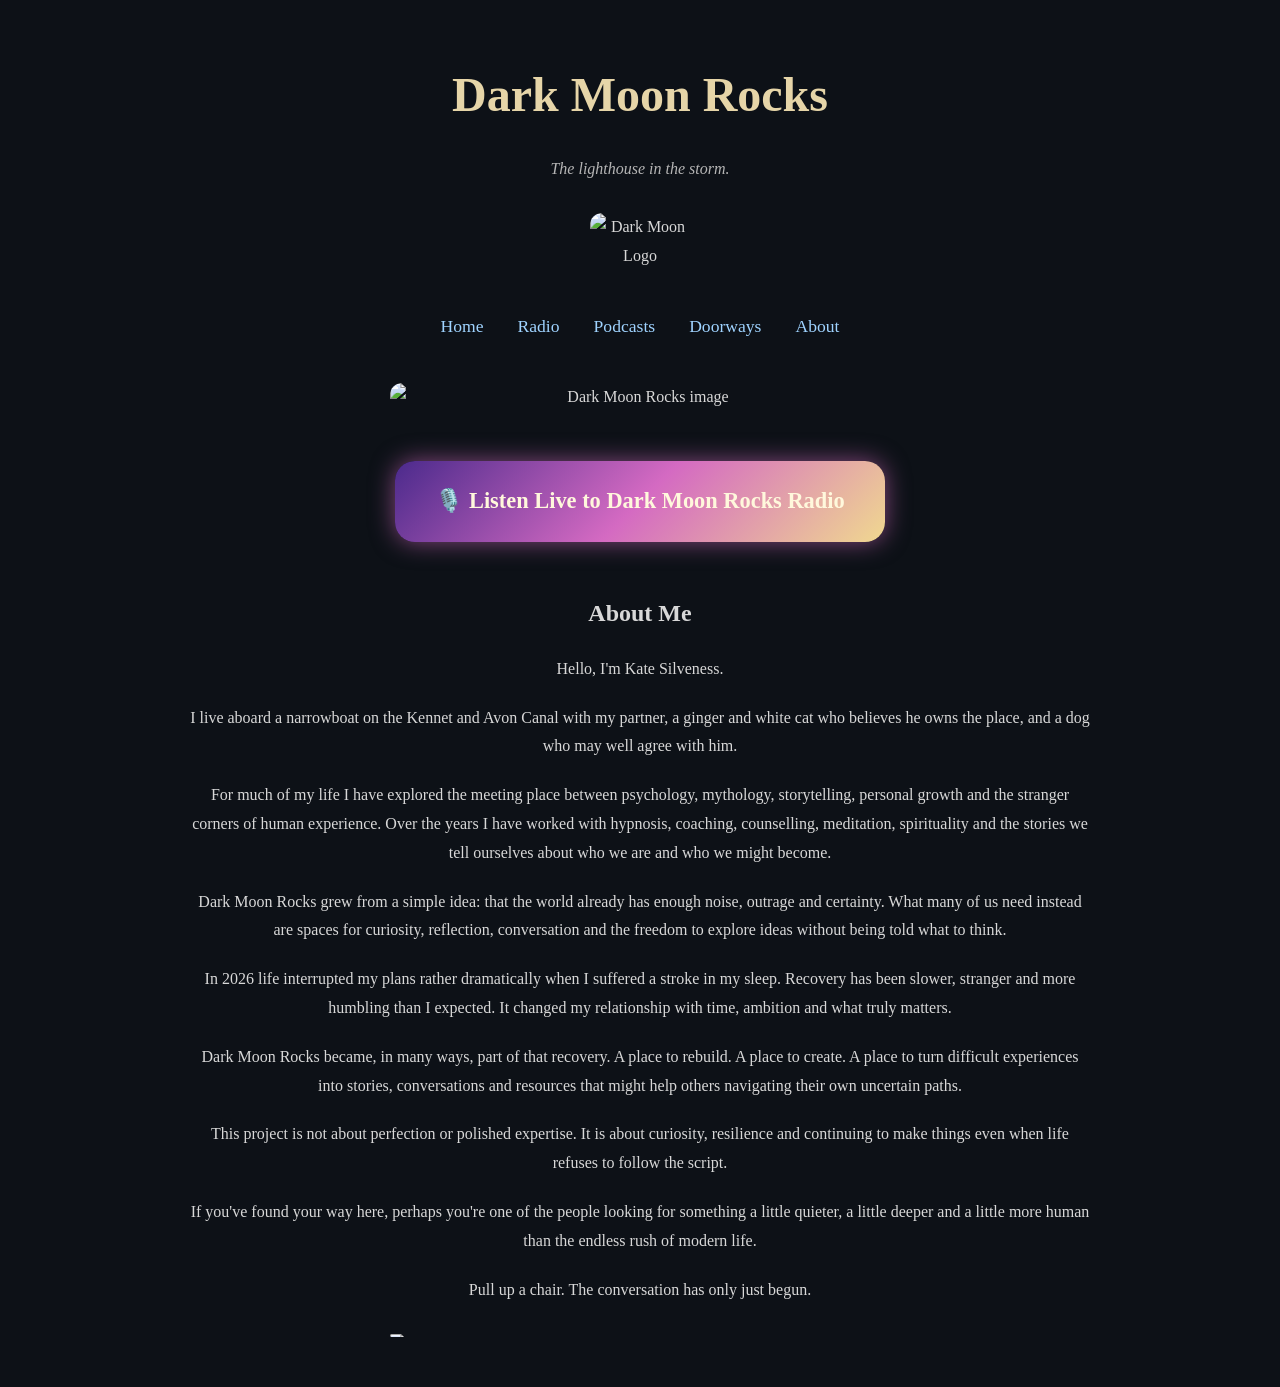
==== about.html @ 5016461f "Add files via upload" ====
<!DOCTYPE html>
<html>
<head>
    <title>Dark Moon Rocks</title>
    <link rel="stylesheet" href="styles.css">
</head>

<body>

    <h1>Dark Moon Rocks</h1>

    <p class="tagline">The lighthouse in the storm.</p> 
<img src="Images/logo dmr new.jpg" alt="Dark Moon Logo" width="100">
  
 <nav>
        <a href="index.html">Home</a>
        <a href="radio.html">Radio</a>
        <a href="podcasts.html">Podcasts</a>
        <a href="doorways.html">Doorways</a>
        <a href="about.html">About</a>
    </nav>
    <p>

<img src="Images/Morningshowme.png" alt="Dark Moon Rocks image" width="500">



    <div class="big-button">
        <a href="https://radio.darkmoon.rocks/listen/dark_moon_rocks/radio.mp3" target="_blank">
                    🎙️ Listen Live to Dark Moon Rocks Radio
        </a>
    </div>
</p>


<h2>About Me</h2>

<p>
Hello, I'm Kate Silveness.
</p>

<p>
I live aboard a narrowboat on the Kennet and Avon Canal with my partner, a ginger and white cat who believes he owns the place, and a dog who may well agree with him.
</p>

<p>
For much of my life I have explored the meeting place between psychology, mythology, storytelling, personal growth and the stranger corners of human experience. Over the years I have worked with hypnosis, coaching, counselling, meditation, spirituality and the stories we tell ourselves about who we are and who we might become.
</p>

<p>
Dark Moon Rocks grew from a simple idea: that the world already has enough noise, outrage and certainty. What many of us need instead are spaces for curiosity, reflection, conversation and the freedom to explore ideas without being told what to think.
</p>

<p>
In 2026 life interrupted my plans rather dramatically when I suffered a stroke in my sleep. Recovery has been slower, stranger and more humbling than I expected. It changed my relationship with time, ambition and what truly matters.
</p>

<p>
Dark Moon Rocks became, in many ways, part of that recovery. A place to rebuild. A place to create. A place to turn difficult experiences into stories, conversations and resources that might help others navigating their own uncertain paths.
</p>

<p>
This project is not about perfection or polished expertise. It is about curiosity, resilience and continuing to make things even when life refuses to follow the script.
</p>

<p>
If you've found your way here, perhaps you're one of the people looking for something a little quieter, a little deeper and a little more human than the endless rush of modern life.
</p>

<p>
Pull up a chair.
The conversation has only just begun.
</p>
<img src="Images/IMG_3411.PNG" alt="Dark Moon Rocks image" width="500" height="3
00">
</body>
</html>
---- styles.css ----
body {
    background-color: #0d1117;
    color: #d8d8d8;
    font-family: Georgia, serif;
    max-width: 900px;
    margin: auto;
    padding: 20px;
    line-height: 1.8;
    text-align: center;
}

h1 {
    text-align: center;
    color: #e6d5a8;
    font-size: 3em;
    margin-bottom: 10px;
}

p {
    margin-bottom: 20px;
}

nav {
    text-align: center;
    margin: 40px 0;
}

nav a {
    color: #9fd3ff;
    text-decoration: none;
    margin: 0 15px;
    font-size: 1.1em;
}

nav a:hover {
    color: #ffffff;
}

img {
    max-width: 100%;
    height: auto;
    display: block;
    margin: 30px auto;
    border-radius: 12px;
}

.tagline {
    text-align: center;
    font-style: italic;
    color: #b5b5b5;
    margin-bottom: 30px;
}

.content {
    background: rgba(255,255,255,0.03);
    padding: 30px;
    border-radius: 15px;
}
.big-button {
    text-align: center;
    margin: 50px 0;
}

.big-button a {
    display: inline-block;
    padding: 20px 40px;
    font-size: 1.4rem;
    text-decoration: none;
    border-radius: 20px;
    background: linear-gradient(135deg, #4b2a8c, #d46ac2, #f0d890);
    color: #fff8dc;
    font-weight: bold;
    box-shadow: 0 0 25px rgba(212,106,194,0.6);
    transition: all 0.3s ease;
}

.big-button a:hover {
    transform: scale(1.05);
    box-shadow: 0 0 40px rgba(240,216,144,0.8);
}.small-button {
    display: inline-block;
    padding: 10px 22px;
    margin: 8px;
    background: linear-gradient(135deg, #5c3a9e, #8f5bc7);
    color: #f5e6c8;
    text-decoration: none;
    border-radius: 10px;
    font-weight: bold;
    box-shadow: 0 0 10px rgba(143, 91, 199, 0.4);
    transition: all 0.3s ease;
}

.small-button:hover {
    transform: translateY(-2px);
    box-shadow: 0 0 18px rgba(143, 91, 199, 0.8);
    background: linear-gradient(135deg, #7b52c0, #b27de3);
}
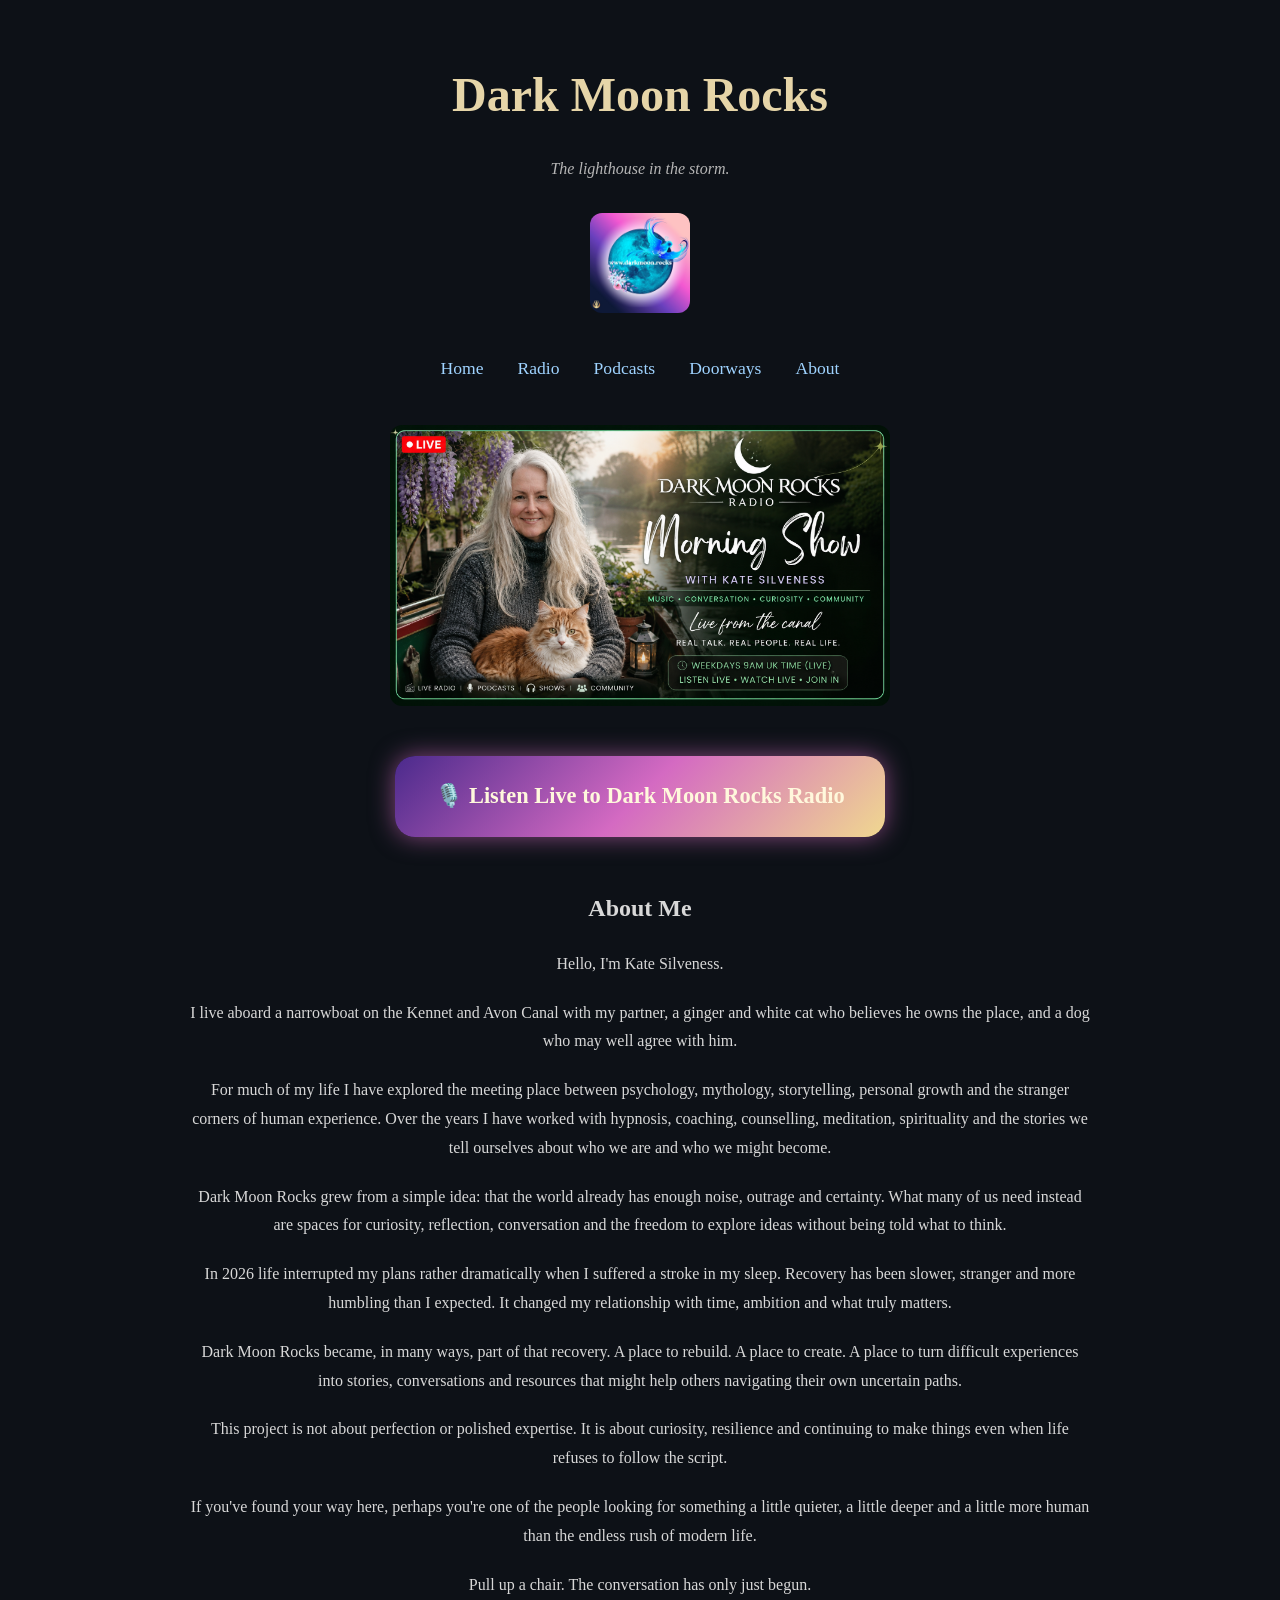
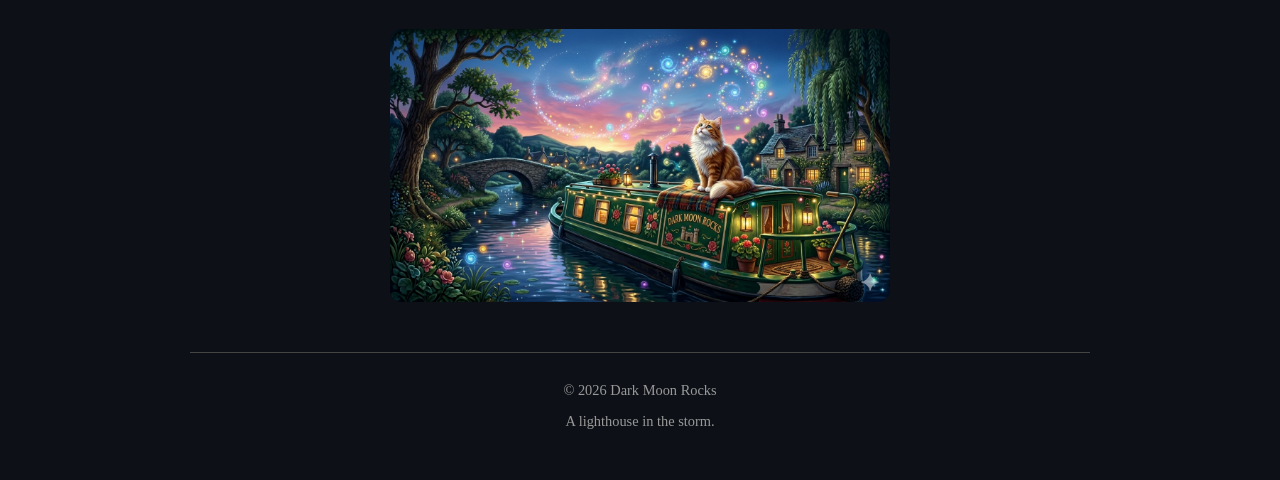
==== commit 29c4406d: "Add files via upload" ====
--- a/about.html
+++ b/about.html
@@ -1,6 +1,8 @@
 <!DOCTYPE html>
 <html>
 <head>
+     <link rel="manifest" href="manifest.json">
+<meta name="theme-color" content="#0b0f14">
     <title>Dark Moon Rocks</title>
     <link rel="stylesheet" href="styles.css">
 </head>
@@ -10,7 +12,7 @@
     <h1>Dark Moon Rocks</h1>
 
     <p class="tagline">The lighthouse in the storm.</p> 
-<img src="Images/logo dmr new.jpg" alt="Dark Moon Logo" width="100">
+<img src="images/logo-dmr-new.jpg" alt="Dark Moon Logo" width="100">
   
  <nav>
         <a href="index.html">Home</a>
@@ -21,7 +23,7 @@
     </nav>
     <p>
 
-<img src="Images/Morningshowme.png" alt="Dark Moon Rocks image" width="500">
+<img src="images/Morningshowme.png" alt="Dark Moon Rocks image" width="500">
 
 
 
@@ -71,7 +73,12 @@
 Pull up a chair.
 The conversation has only just begun.
 </p>
-<img src="Images/IMG_3411.PNG" alt="Dark Moon Rocks image" width="500" height="3
+<img src="images/boat-cat-stars.png" alt="Dark Moon Rocks image" width="500" height="3
 00">
+<footer>
+    <p>© 2026 Dark Moon Rocks</p>
+    <p>A lighthouse in the storm.</p>
+</footer>
+<script src="app.js"></script>
 </body>
 </html>
--- a/styles.css
+++ b/styles.css
@@ -94,4 +94,16 @@
     transform: translateY(-2px);
     box-shadow: 0 0 18px rgba(143, 91, 199, 0.8);
     background: linear-gradient(135deg, #7b52c0, #b27de3);
+}
+footer {
+    margin-top: 50px;
+    padding: 20px;
+    text-align: center;
+    font-size: 0.9em;
+    color: #999;
+    border-top: 1px solid #444;
+}
+
+footer p {
+    margin: 5px 0;
 }
